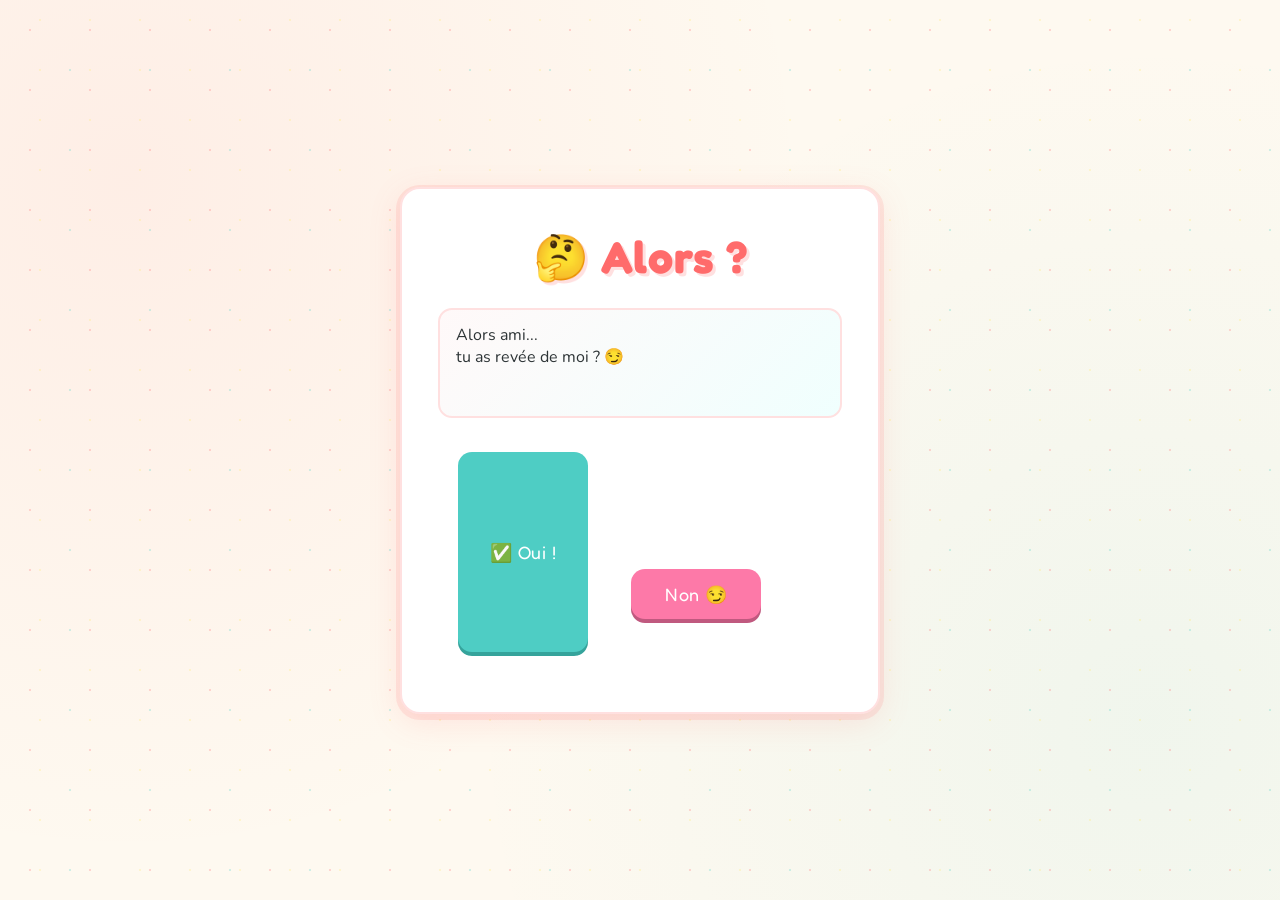
==== page2.html @ d7617241 "Add files via upload" ====
<!DOCTYPE html>
<html lang="fr">
<head>
  <meta charset="UTF-8">
  <meta name="viewport" content="width=device-width, initial-scale=1.0">
  <title>Continue ? 🤔</title>
  <link rel="stylesheet" href="styles.css">
</head>
<body>

<div class="container">

  <h1>🤔 Alors ?</h1>

  <textarea id="question" readonly></textarea>

  <div class="zone-boutons">
    <button id="oui" class="secondary">
      ✅ Oui !
    </button>
    <button id="non">
      Non 😏
    </button>
  </div>

</div>

<script src="script.js"></script>
</body>
</html>
---- styles.css ----
@import url('https://fonts.googleapis.com/css2?family=Fredoka+One&family=Nunito:wght@400;600;700&display=swap');

:root {
  --bg: #fef9f0;
  --card: #ffffff;
  --primary: #ff6b6b;
  --primary-dark: #e05555;
  --accent: #4ecdc4;
  --accent2: #ffe66d;
  --text: #2d3436;
  --muted: #b2bec3;
  --shadow: 0 8px 32px rgba(255,107,107,0.15);
  --radius: 20px;
}

* { box-sizing: border-box; margin: 0; padding: 0; }

body {
  min-height: 100vh;
  display: flex;
  justify-content: center;
  align-items: center;
  font-family: 'Nunito', sans-serif;
  background: var(--bg);
  background-image:
    radial-gradient(circle at 10% 20%, rgba(255,107,107,0.08) 0%, transparent 50%),
    radial-gradient(circle at 90% 80%, rgba(78,205,196,0.08) 0%, transparent 50%);
  padding: 20px;
  overflow-x: hidden;
}

/* Confetti dots background */
body::before {
  content: '';
  position: fixed;
  inset: 0;
  background-image:
    radial-gradient(circle, #ff6b6b 1.5px, transparent 1.5px),
    radial-gradient(circle, #4ecdc4 1.5px, transparent 1.5px),
    radial-gradient(circle, #ffe66d 1.5px, transparent 1.5px);
  background-size: 60px 60px, 80px 80px, 50px 50px;
  background-position: 0 0, 30px 30px, 15px 45px;
  opacity: 0.25;
  pointer-events: none;
  z-index: 0;
}

.container {
  position: relative;
  z-index: 1;
  width: 100%;
  max-width: 480px;
  background: var(--card);
  padding: 40px 36px;
  border-radius: var(--radius);
  box-shadow: var(--shadow), 0 2px 0 4px #ff6b6b22;
  border: 2.5px solid #ffe0e0;
  animation: popIn 0.5s cubic-bezier(0.34,1.56,0.64,1) both;
}

@keyframes popIn {
  from { opacity: 0; transform: scale(0.85) translateY(30px); }
  to   { opacity: 1; transform: scale(1) translateY(0); }
}

h1 {
  font-family: 'Fredoka One', cursive;
  font-size: clamp(2rem, 8vw, 2.8rem);
  color: var(--primary);
  text-align: center;
  margin-bottom: 24px;
  letter-spacing: 1px;
  text-shadow: 3px 3px 0 #ffe0e0;
}

label {
  font-weight: 700;
  font-size: 14px;
  color: var(--text);
  display: block;
  margin-bottom: 6px;
  text-transform: uppercase;
  letter-spacing: 0.5px;
}

input, textarea {
  width: 100%;
  padding: 14px 16px;
  font-family: 'Nunito', sans-serif;
  font-size: 16px;
  border: 2.5px solid #ffe0e0;
  border-radius: 14px;
  background: #fff9f9;
  color: var(--text);
  transition: border-color 0.2s, box-shadow 0.2s, transform 0.2s;
  margin-bottom: 18px;
  outline: none;
}

input:focus, textarea:focus {
  border-color: var(--primary);
  box-shadow: 0 0 0 4px rgba(255,107,107,0.12);
  transform: scale(1.01);
  background: #fff;
}

textarea {
  height: 110px;
  resize: none;
}

textarea[readonly] {
  background: linear-gradient(135deg, #fff9f9, #f0fffe);
  cursor: default;
}

.buttons {
  display: flex;
  gap: 12px;
  flex-wrap: wrap;
}

button {
  flex: 1;
  min-width: 120px;
  padding: 14px 20px;
  cursor: pointer;
  border: none;
  border-radius: 14px;
  background: var(--primary);
  color: white;
  font-family: 'Fredoka One', cursive;
  font-size: 18px;
  letter-spacing: 0.5px;
  transition: transform 0.15s, box-shadow 0.15s, background 0.15s;
  box-shadow: 0 4px 0 var(--primary-dark);
  position: relative;
  top: 0;
}

button:hover {
  background: #ff8080;
  transform: translateY(-2px);
  box-shadow: 0 6px 0 var(--primary-dark);
}

button:active {
  transform: translateY(2px);
  box-shadow: 0 2px 0 var(--primary-dark);
  top: 2px;
}

button.secondary {
  background: var(--accent);
  box-shadow: 0 4px 0 #35a39b;
}
button.secondary:hover {
  background: #6edad3;
  box-shadow: 0 6px 0 #35a39b;
}

/* ===== PAGE 2 ===== */
.zone-boutons {
  position: relative;
  height: 220px;
  margin-top: 10px;
}

#oui {
  position: absolute;
  left: 20px;
  bottom: 20px;
  background: var(--accent);
  box-shadow: 0 4px 0 #35a39b;
  min-width: 130px;
}
#oui:hover { background: #6edad3; }

#non {
  position: absolute;
  right: 20px;
  bottom: 20px;
  background: #fd79a8;
  box-shadow: 0 4px 0 #c0597f;
  min-width: 130px;
  transition: left 0.05s, top 0.05s, transform 0.15s, box-shadow 0.15s;
}
#non:hover { background: #fd79a8; }

/* ===== PAGE 3 ===== */
.bravo-icon {
  font-size: 60px;
  text-align: center;
  display: block;
  margin-bottom: 10px;
  animation: bounce 1s ease infinite;
}
@keyframes bounce {
  0%, 100% { transform: translateY(0); }
  50%       { transform: translateY(-12px); }
}

.page3-text {
  background: linear-gradient(135deg, #fff0f9, #f0fffe);
  border: 2.5px solid #ffe0f5;
  border-radius: 14px;
  padding: 20px;
  font-size: 18px;
  font-weight: 700;
  text-align: center;
  color: var(--text);
  line-height: 1.7;
  margin-top: 10px;
}

.confetti-bar {
  display: flex;
  justify-content: center;
  gap: 8px;
  margin-top: 20px;
  font-size: 26px;
  animation: spin 2s linear infinite;
}
@keyframes spin {
  0%   { letter-spacing: 6px; }
  50%  { letter-spacing: 14px; }
  100% { letter-spacing: 6px; }
}

.restart-btn {
  display: block;
  width: 100%;
  margin-top: 20px;
  background: linear-gradient(135deg, var(--primary), #ff8e8e);
  box-shadow: 0 4px 0 var(--primary-dark);
}

/* ===== RESPONSIVE ===== */
@media (max-width: 480px) {
  .container { padding: 28px 20px; }
  .buttons { flex-direction: column; }
  button { min-width: unset; width: 100%; }
  .zone-boutons { height: 200px; }
}
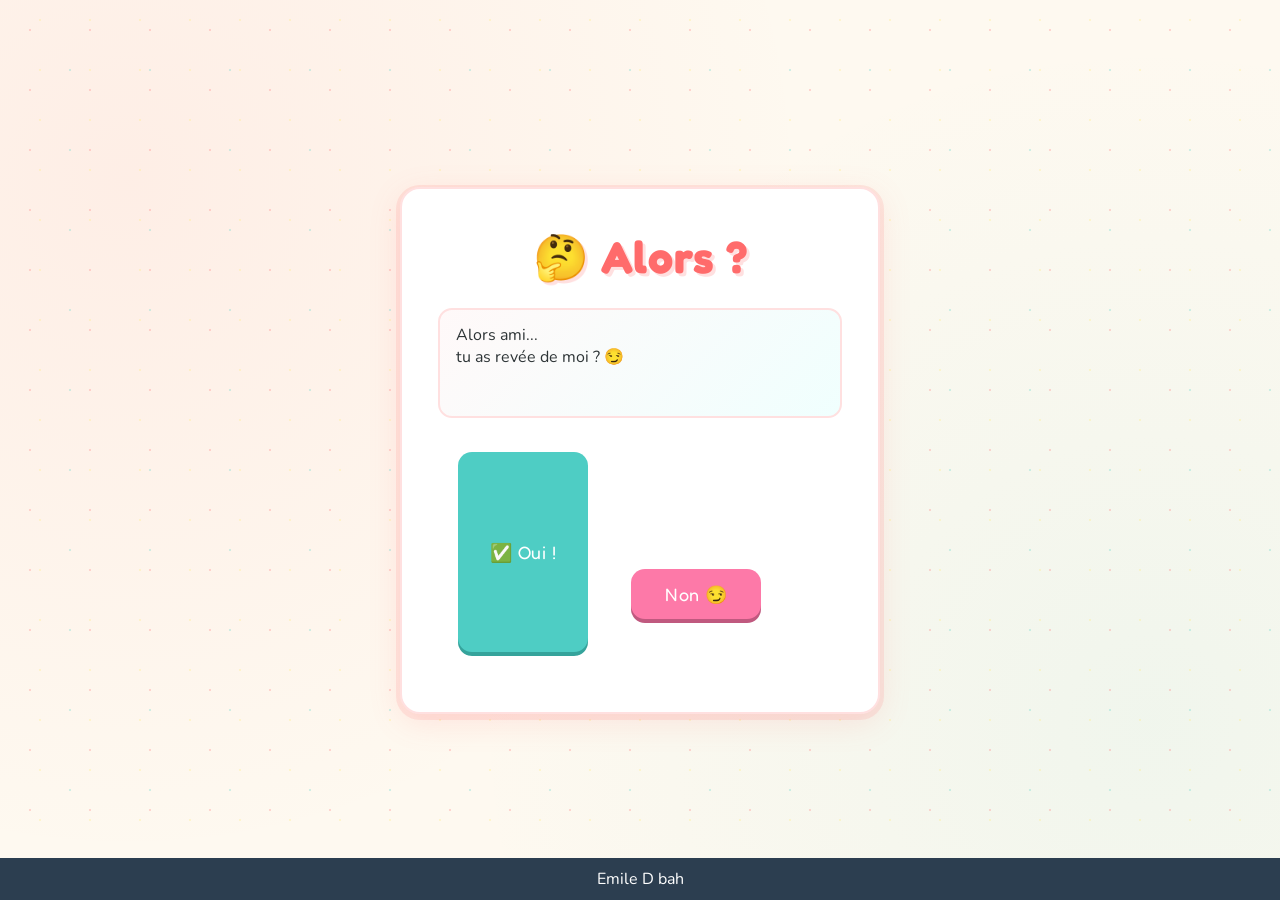
==== commit 3f23cf24: "Ajout de la page 3 et du footer" ====
--- a/page2.html
+++ b/page2.html
@@ -27,4 +27,5 @@
 
 <script src="script.js"></script>
 </body>
+<footer> Emile D bah</footer>
 </html>
--- a/styles.css
+++ b/styles.css
@@ -150,6 +150,17 @@
   top: 2px;
 }
 
+footer {
+    position: fixed;
+    bottom: 0;
+    left: 0;
+    width: 100%;
+    background: #2c3e50;
+    color: white;
+    text-align: center;
+    padding: 10px;
+}
+
 button.secondary {
   background: var(--accent);
   box-shadow: 0 4px 0 #35a39b;
